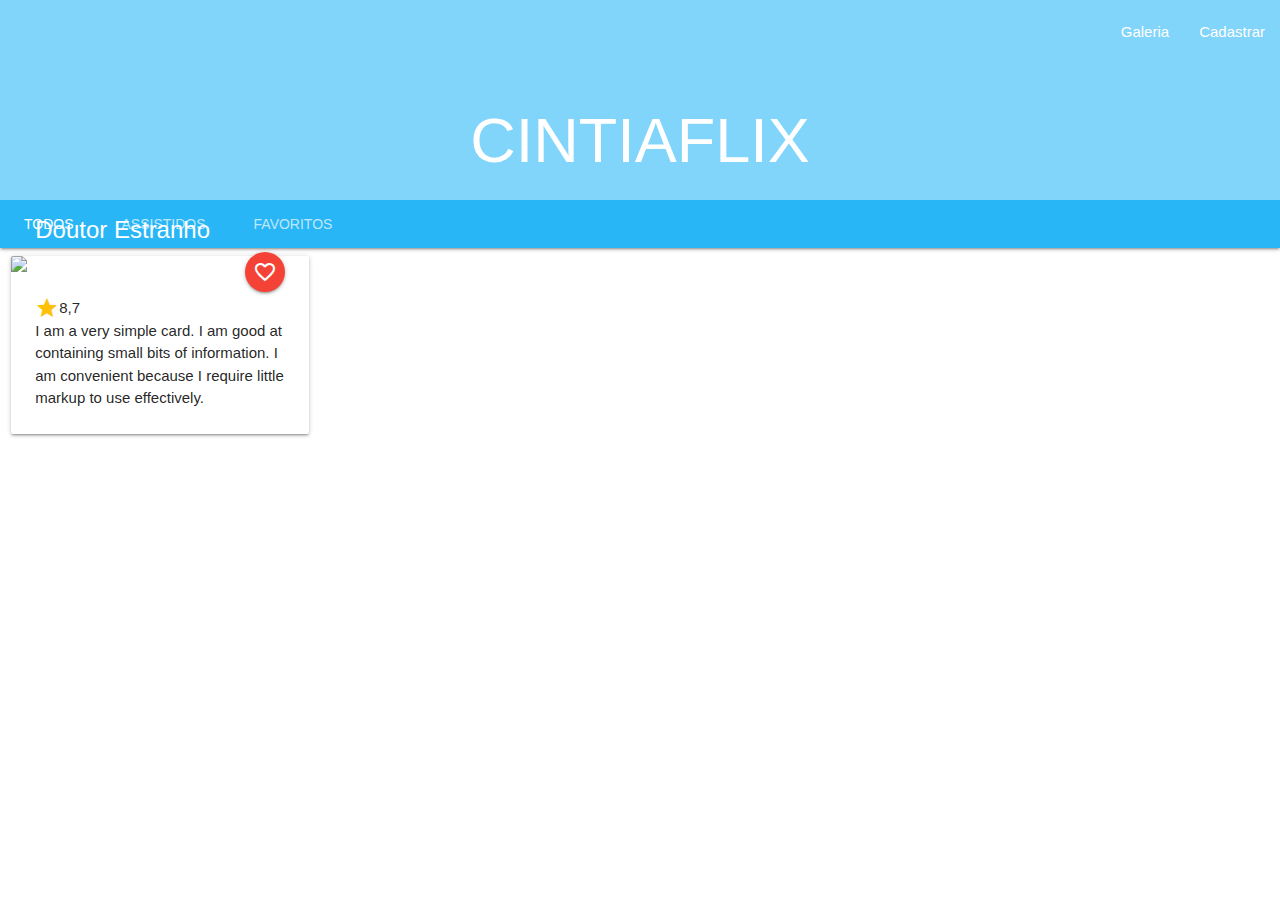
==== index.html @ 544eaebc "criação da tela principal" ====
<!DOCTYPE html>
<html lang="en">
<head>
    <meta charset="UTF-8">
    <meta name="viewport" content="width=device-width, initial-scale=1.0">
    <meta http-equiv="X-UA-Compatible" content="ie=edge">
      <!-- Compiled and minified CSS -->
      <link rel="stylesheet" href="https://cdnjs.cloudflare.com/ajax/libs/materialize/1.0.0/css/materialize.min.css">

<!-- Compiled and minified JavaScript -->
<script src="https://cdnjs.cloudflare.com/ajax/libs/materialize/1.0.0/js/materialize.min.js"></script>
<link href="https://fonts.googleapis.com/icon?family=Material+Icons" rel="stylesheet">
    <title>Cintiaflix</title>
</head>
<body>
<nav class="nav-extended light-blue lighten-3">
    <div class="nav-wrapper">
        <ul id="nav-mobile" class="right">
            <li><a href="sass.html">Galeria</a></li>
            <li><a href="badges.html">Cadastrar</a></li>
          </ul>
    </div>
    <div class="nav-header center">
        <h1>CINTIAFLIX</h1>
    </div>
    <div class="nav-content">
      <ul class="tabs tabs-transparent light-blue lighten-1">
        <li class="tab"><a class="active" href="#test1">Todos</a></li>
        <li class="tab"><a href="#test2">Assistidos</a></li>
        <li class="tab disabled"><a href="#test3">Favoritos</a></li>
      </ul>
    </div>
  </nav>
    <div class="row">
      <div class="col s3">
          <div class="card hoverable">
              <div class="card-image">
                <img src="https://www.themoviedb.org/t/p/w300/h3IqJhS9jY60EKQ1vWv2O3lrSUb.jpg">
                <span class="card-title">Doutor Estranho</span>
                <a class="btn-floating halfway-fab waves-effect waves-light red"><i class="material-icons">favorite_border</i></a>
              </div>
              <div class="card-content">
                <p class="valign-wrapper">
                  <i class="material-icons amber-text">star</i> 8,7
                </p>
                <p>I am a very simple card. I am good at containing small bits of information. I am convenient because I require little markup to use effectively.</p>
              </div>
            </div>
        </div>
      </div>
    
</body>
</html>
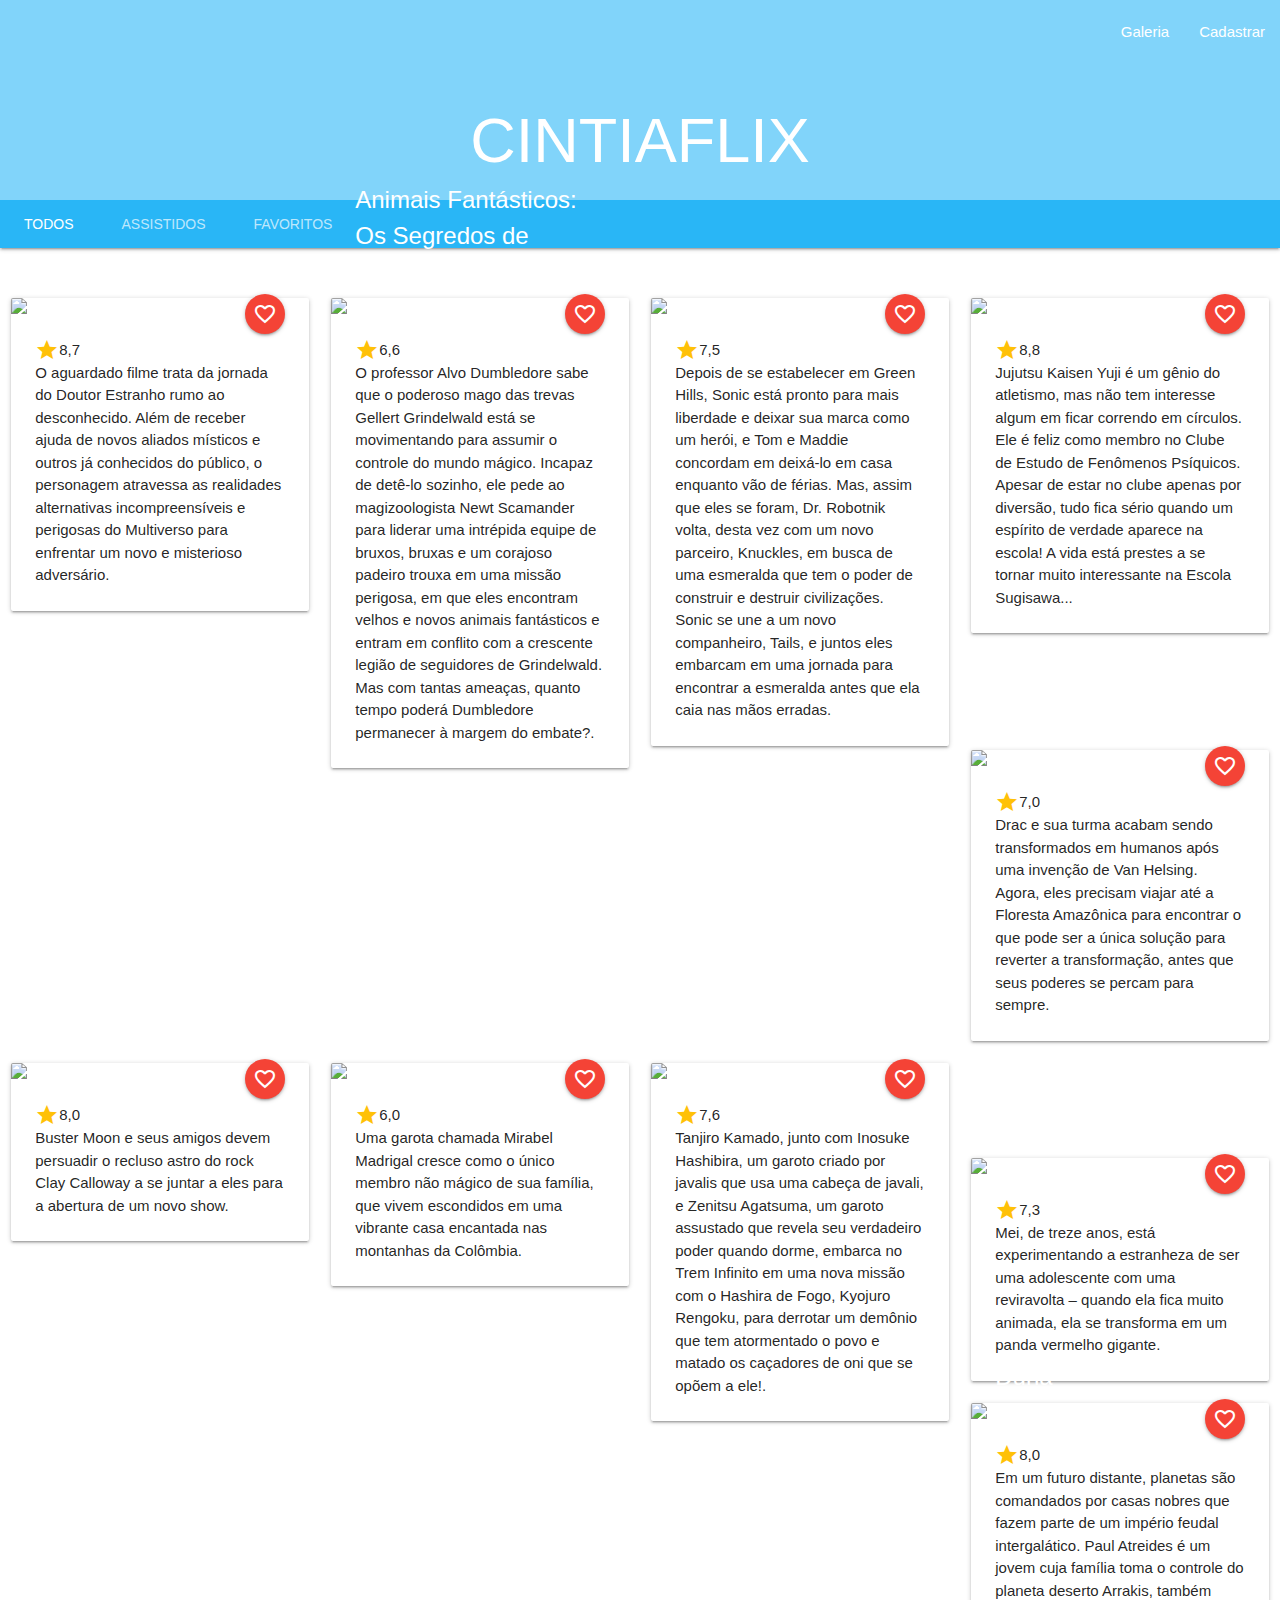
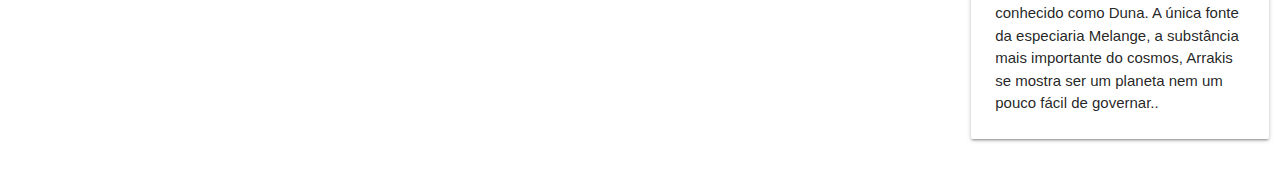
==== commit e3b08233: "criação de filminhos" ====
--- a/index.html
+++ b/index.html
@@ -1,53 +1,252 @@
-<!DOCTYPE html>
-<html lang="en">
-<head>
-    <meta charset="UTF-8">
-    <meta name="viewport" content="width=device-width, initial-scale=1.0">
-    <meta http-equiv="X-UA-Compatible" content="ie=edge">
-      <!-- Compiled and minified CSS -->
-      <link rel="stylesheet" href="https://cdnjs.cloudflare.com/ajax/libs/materialize/1.0.0/css/materialize.min.css">
-
-<!-- Compiled and minified JavaScript -->
-<script src="https://cdnjs.cloudflare.com/ajax/libs/materialize/1.0.0/js/materialize.min.js"></script>
-<link href="https://fonts.googleapis.com/icon?family=Material+Icons" rel="stylesheet">
-    <title>Cintiaflix</title>
-</head>
-<body>
-<nav class="nav-extended light-blue lighten-3">
-    <div class="nav-wrapper">
-        <ul id="nav-mobile" class="right">
-            <li><a href="sass.html">Galeria</a></li>
-            <li><a href="badges.html">Cadastrar</a></li>
-          </ul>
-    </div>
-    <div class="nav-header center">
-        <h1>CINTIAFLIX</h1>
-    </div>
-    <div class="nav-content">
-      <ul class="tabs tabs-transparent light-blue lighten-1">
-        <li class="tab"><a class="active" href="#test1">Todos</a></li>
-        <li class="tab"><a href="#test2">Assistidos</a></li>
-        <li class="tab disabled"><a href="#test3">Favoritos</a></li>
-      </ul>
-    </div>
-  </nav>
-    <div class="row">
-      <div class="col s3">
-          <div class="card hoverable">
-              <div class="card-image">
-                <img src="https://www.themoviedb.org/t/p/w300/h3IqJhS9jY60EKQ1vWv2O3lrSUb.jpg">
-                <span class="card-title">Doutor Estranho</span>
-                <a class="btn-floating halfway-fab waves-effect waves-light red"><i class="material-icons">favorite_border</i></a>
-              </div>
-              <div class="card-content">
-                <p class="valign-wrapper">
-                  <i class="material-icons amber-text">star</i> 8,7
-                </p>
-                <p>I am a very simple card. I am good at containing small bits of information. I am convenient because I require little markup to use effectively.</p>
-              </div>
-            </div>
-        </div>
-      </div>
-    
-</body>
+<!DOCTYPE html>
+<html lang="en">
+
+<head>
+  <meta charset="UTF-8">
+  <meta name="viewport" content="width=device-width, initial-scale=1.0">
+  <meta http-equiv="X-UA-Compatible" content="ie=edge">
+  <!-- Compiled and minified CSS -->
+  <link rel="stylesheet" href="https://cdnjs.cloudflare.com/ajax/libs/materialize/1.0.0/css/materialize.min.css">
+
+  <!-- Compiled and minified JavaScript -->
+  <script src="https://cdnjs.cloudflare.com/ajax/libs/materialize/1.0.0/js/materialize.min.js"></script>
+  <link href="https://fonts.googleapis.com/icon?family=Material+Icons" rel="stylesheet">
+  <title>Cintiaflix</title>
+  <link rel="stylesheet" href="assets/css/index.css">
+</head>
+
+<body>
+  <nav class="nav-extended light-blue lighten-3">
+    <div class="nav-wrapper">
+      <ul id="nav-mobile" class="right">
+        <li><a href="index.html">Galeria</a></li>
+        <li><a href="tela_cadastro.html">Cadastrar</a></li>
+      </ul>
+    </div>
+    <div class="nav-header center">
+      <h1>CINTIAFLIX</h1>
+    </div>
+    <div class="nav-content">
+      <ul class="tabs tabs-transparent light-blue lighten-1">
+        <li class="tab"><a class="active" href="#test1">Todos</a></li>
+        <li class="tab"><a href="#test2">Assistidos</a></li>
+        <li class="tab disabled"><a href="#test3">Favoritos</a></li>
+      </ul>
+    </div>
+  </nav>
+  <div class="row">
+    <div class="col s3">
+      <div class="card hoverable">
+        <div class="card-image">
+          <img src="https://www.themoviedb.org/t/p/w300/h3IqJhS9jY60EKQ1vWv2O3lrSUb.jpg">
+          <span class="card-title">Doutor Estranho</span>
+          <a class="btn-floating halfway-fab waves-effect waves-light red"><i
+              class="material-icons">favorite_border</i></a>
+        </div>
+        <div class="card-content">
+          <p class="valign-wrapper">
+            <i class="material-icons amber-text">star</i> 8,7
+          </p>
+          <p>O aguardado filme trata da jornada do Doutor Estranho rumo ao desconhecido. Além de receber ajuda de novos
+            aliados místicos e outros já conhecidos do público, o personagem atravessa as realidades alternativas
+            incompreensíveis e perigosas do Multiverso para enfrentar um novo e misterioso adversário.</p>
+        </div>
+      </div>
+    </div>
+
+    <div class="col s3">
+      <div class="card hoverable">
+        <div class="card-image">
+          <img src="https://www.themoviedb.org/t/p/w300/gopGghuMtmdMviBcl9G0JfVB2RZ.jpg">
+          <span class="card-title">Animais Fantásticos: Os Segredos de Dumbledore </span>
+          <a class="btn-floating halfway-fab waves-effect waves-light red"><i
+              class="material-icons">favorite_border</i></a>
+        </div>
+        <div class="card-content">
+          <p class="valign-wrapper">
+            <i class="material-icons amber-text">star</i> 6,6
+          </p>
+          <p>O professor Alvo Dumbledore sabe que o poderoso mago das trevas Gellert Grindelwald está se movimentando
+            para assumir o controle do mundo mágico. Incapaz de detê-lo sozinho, ele pede ao magizoologista Newt
+            Scamander para liderar uma intrépida equipe de bruxos, bruxas e um corajoso padeiro trouxa em uma missão
+            perigosa, em que eles encontram velhos e novos animais fantásticos e entram em conflito com a crescente
+            legião de seguidores de Grindelwald. Mas com tantas ameaças, quanto tempo poderá Dumbledore permanecer à
+            margem do embate?.</p>
+        </div>
+      </div>
+    </div>
+
+    <div class="col s3">
+      <div class="card hoverable">
+        <div class="card-image">
+          <img src="https://www.themoviedb.org/t/p/w300/f4SvCKIUrC2cDR7Xo4k1kaGAqQ2.jpg">
+          <span class="card-title">Sonic 2</span>
+          <a class="btn-floating halfway-fab waves-effect waves-light red"><i
+              class="material-icons">favorite_border</i></a>
+        </div>
+        <div class="card-content">
+          <p class="valign-wrapper">
+            <i class="material-icons amber-text">star</i> 7,5
+          </p>
+          <p>Depois de se estabelecer em Green Hills, Sonic está pronto para mais liberdade e deixar sua marca como um
+            herói, e Tom e Maddie concordam em deixá-lo em casa enquanto vão de férias. Mas, assim que eles se foram,
+            Dr. Robotnik volta, desta vez com um novo parceiro, Knuckles, em busca de uma esmeralda que tem o poder de
+            construir e destruir civilizações. Sonic se une a um novo companheiro, Tails, e juntos eles embarcam em uma
+            jornada para encontrar a esmeralda antes que ela caia nas mãos erradas.</p>
+        </div>
+      </div>
+    </div>
+    <div class="col s3">
+      <div class="card hoverable">
+        <div class="card-image">
+          <img src="https://www.themoviedb.org/t/p/w300/eGYaVtwWInTzAT6HOGyAj1BTqnB.jpg">
+          <span class="card-title">Jujutsu Kaisen </span>
+          <a class="btn-floating halfway-fab waves-effect waves-light red"><i
+              class="material-icons">favorite_border</i></a>
+        </div>
+        <div class="card-content">
+          <p class="valign-wrapper">
+            <i class="material-icons amber-text">star</i> 8,8
+          </p>
+          <p>Jujutsu Kaisen Yuji é um gênio do atletismo, mas não tem interesse algum em ficar correndo em círculos. Ele
+            é feliz como membro no Clube de Estudo de Fenômenos Psíquicos. Apesar de estar no clube apenas por diversão,
+            tudo fica sério quando um espírito de verdade aparece na escola! A vida está prestes a se tornar muito
+            interessante na Escola Sugisawa...</p>
+        </div>
+      </div>
+    </div>
+
+    <h1>.</h1>
+
+    <div class="col s3">
+      <div class="card hoverable">
+        <div class="card-image">
+          <img src="https://www.themoviedb.org/t/p/w300/9PbtCo5IIkd26WPQfZUpPyn6fTz.jpg">
+          <span class="card-title">Hotel Transilvânia: Transformonstrão</span>
+          <a class="btn-floating halfway-fab waves-effect waves-light red"><i
+              class="material-icons">favorite_border</i></a>
+        </div>
+        <div class="card-content">
+          <p class="valign-wrapper">
+            <i class="material-icons amber-text">star</i> 7,0
+          </p>
+          <p>Drac e sua turma acabam sendo transformados em humanos após uma invenção de Van Helsing. Agora, eles
+            precisam viajar até a Floresta Amazônica para encontrar o que pode ser a única solução para reverter a
+            transformação, antes que seus poderes se percam para sempre.
+
+          </p>
+        </div>
+      </div>
+    </div>
+
+    <div class="col s3">
+      <div class="card hoverable">
+        <div class="card-image">
+          <img src="https://www.themoviedb.org/t/p/w300/iMh4zsBn2sy2ZvwiVpVmDpAC8Vx.jpg">
+          <span class="card-title">Sing 2</span>
+          <a class="btn-floating halfway-fab waves-effect waves-light red"><i
+              class="material-icons">favorite_border</i></a>
+        </div>
+        <div class="card-content">
+          <p class="valign-wrapper">
+            <i class="material-icons amber-text">star</i> 8,0
+          </p>
+          <p>Buster Moon e seus amigos devem persuadir o recluso astro do rock Clay Calloway a se juntar a eles para a
+            abertura de um novo show.
+          </p>
+        </div>
+      </div>
+    </div>
+
+    <div class="col s3">
+      <div class="card hoverable">
+        <div class="card-image">
+          <img src="https://www.themoviedb.org/t/p/w300/zAC6fCnaOHMpPFpOpngTSmTDnLK.jpg">
+          <span class="card-title">Encanto</span>
+          <a class="btn-floating halfway-fab waves-effect waves-light red"><i
+              class="material-icons">favorite_border</i></a>
+        </div>
+        <div class="card-content">
+          <p class="valign-wrapper">
+            <i class="material-icons amber-text">star</i> 6,0
+          </p>
+          <p>Uma garota chamada Mirabel Madrigal cresce como o único membro não mágico de sua família, que vivem
+            escondidos em uma vibrante casa encantada nas montanhas da Colômbia.
+
+          </p>
+        </div>
+      </div>
+    </div>
+
+    <div class="col s3">
+      <div class="card hoverable">
+        <div class="card-image">
+          <img src="https://www.themoviedb.org/t/p/w300/m9cn5mhW519QKr1YGpGxNWi98VJ.jpg">
+          <span class="card-title">Demon Slayer - Mugen Train: O Filme</span>
+          <a class="btn-floating halfway-fab waves-effect waves-light red"><i
+              class="material-icons">favorite_border</i></a>
+        </div>
+        <div class="card-content">
+          <p class="valign-wrapper">
+            <i class="material-icons amber-text">star</i> 7,6
+          </p>
+          <p>Tanjiro Kamado, junto com Inosuke Hashibira, um garoto criado por javalis que usa uma cabeça de javali, e
+            Zenitsu Agatsuma, um garoto assustado que revela seu verdadeiro poder quando dorme, embarca no Trem Infinito
+            em uma nova missão com o Hashira de Fogo, Kyojuro Rengoku, para derrotar um demônio que tem atormentado o
+            povo e matado os caçadores de oni que se opõem a ele!.
+
+          </p>
+        </div>
+      </div>
+    </div>
+
+    <h1>.</h1>
+
+    <div class="col s3">
+      <div class="card hoverable">
+        <div class="card-image">
+          <img src="https://www.themoviedb.org/t/p/w300/725WE0Qb1BbUF7aGvjiQqzzffpg.jpg">
+          <span class="card-title">Red: Crescer é Uma Fera</span>
+          <a class="btn-floating halfway-fab waves-effect waves-light red"><i
+              class="material-icons">favorite_border</i></a>
+        </div>
+        <div class="card-content">
+          <p class="valign-wrapper">
+            <i class="material-icons amber-text">star</i> 7,3
+          </p>
+          <p>Mei, de treze anos, está experimentando a estranheza de ser uma adolescente com uma reviravolta – quando
+            ela fica muito animada, ela se transforma em um panda vermelho gigante.
+
+          </p>
+        </div>
+      </div>
+    </div>
+
+    <div class="col s3">
+    <div class="card hoverable">
+      <div class="card-image">
+        <img src="https://www.themoviedb.org/t/p/w300/uzERcfV2rSHNhW5eViQiO9hNiA7.jpg">
+        <span class="card-title">Duna</span>
+        <a class="btn-floating halfway-fab waves-effect waves-light red"><i
+            class="material-icons">favorite_border</i></a>
+      </div>
+      <div class="card-content">
+        <p class="valign-wrapper">
+          <i class="material-icons amber-text">star</i> 8,0
+        </p>
+        <p>Em um futuro distante, planetas são comandados por casas nobres que fazem parte de um império feudal
+          intergalático. Paul Atreides é um jovem cuja família toma o controle do planeta deserto Arrakis, também
+          conhecido como Duna. A única fonte da especiaria Melange, a substância mais importante do cosmos, Arrakis se
+          mostra ser um planeta nem um pouco fácil de governar..
+
+        </p>
+      </div>
+    </div>
+  </div>
+
+  </div>
+
+
+</body>
+
 </html>--- a/assets/css/index.css
+++ b/assets/css/index.css
@@ -0,0 +1,3 @@
+h1{
+    color: white;
+}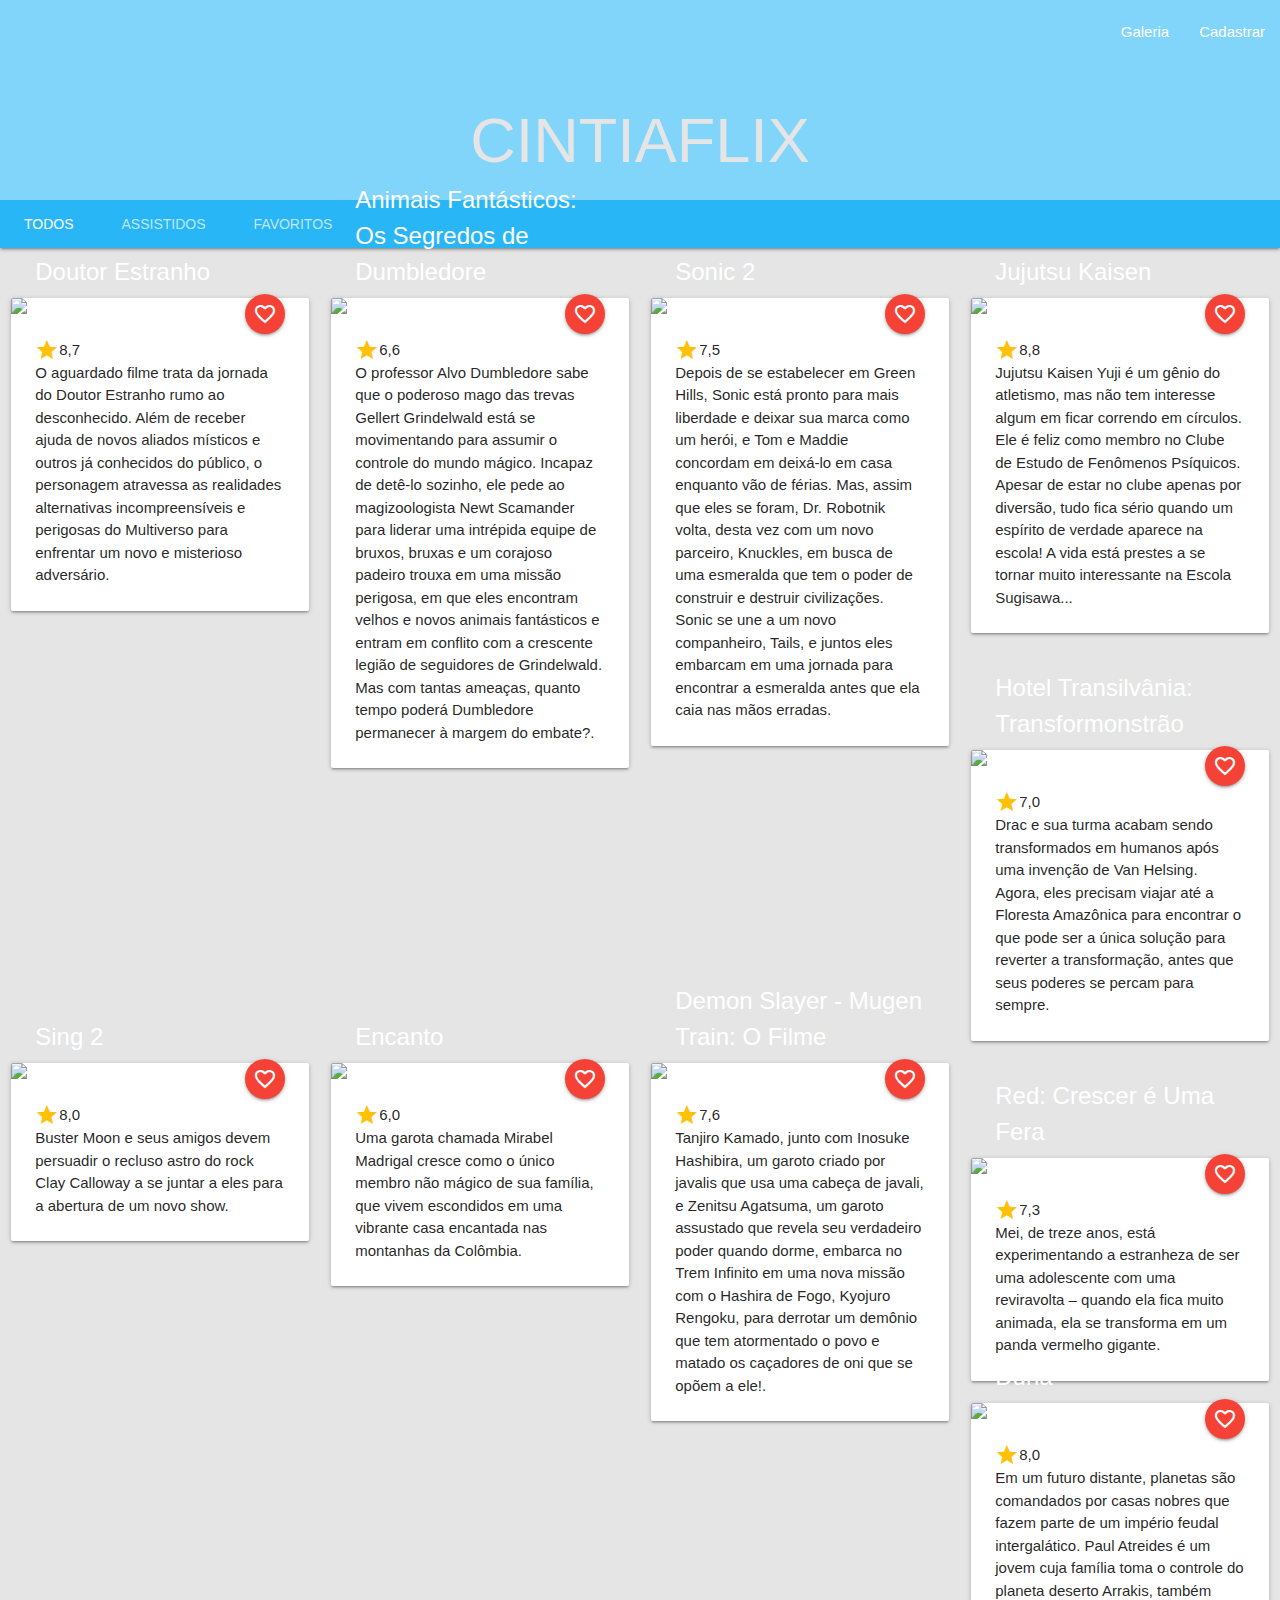
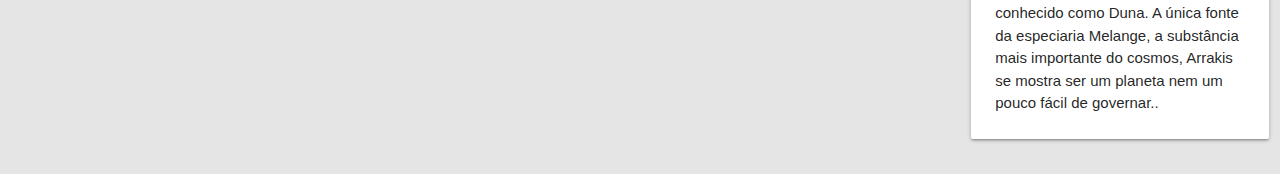
==== commit 0e6b2014: "adicionado detalhes" ====
--- a/index.html
+++ b/index.html
@@ -28,7 +28,7 @@
     </div>
     <div class="nav-content">
       <ul class="tabs tabs-transparent light-blue lighten-1">
-        <li class="tab"><a class="active" href="#test1">Todos</a></li>
+        <li class="tab"><a class="active" href="index.html">Todos</a></li>
         <li class="tab"><a href="#test2">Assistidos</a></li>
         <li class="tab disabled"><a href="#test3">Favoritos</a></li>
       </ul>
--- a/assets/css/index.css
+++ b/assets/css/index.css
@@ -1,3 +1,7 @@
 h1{
-    color: white;
+    color:#e5e5e5;
+}
+
+body{
+    background-color: #e5e5e5
 }